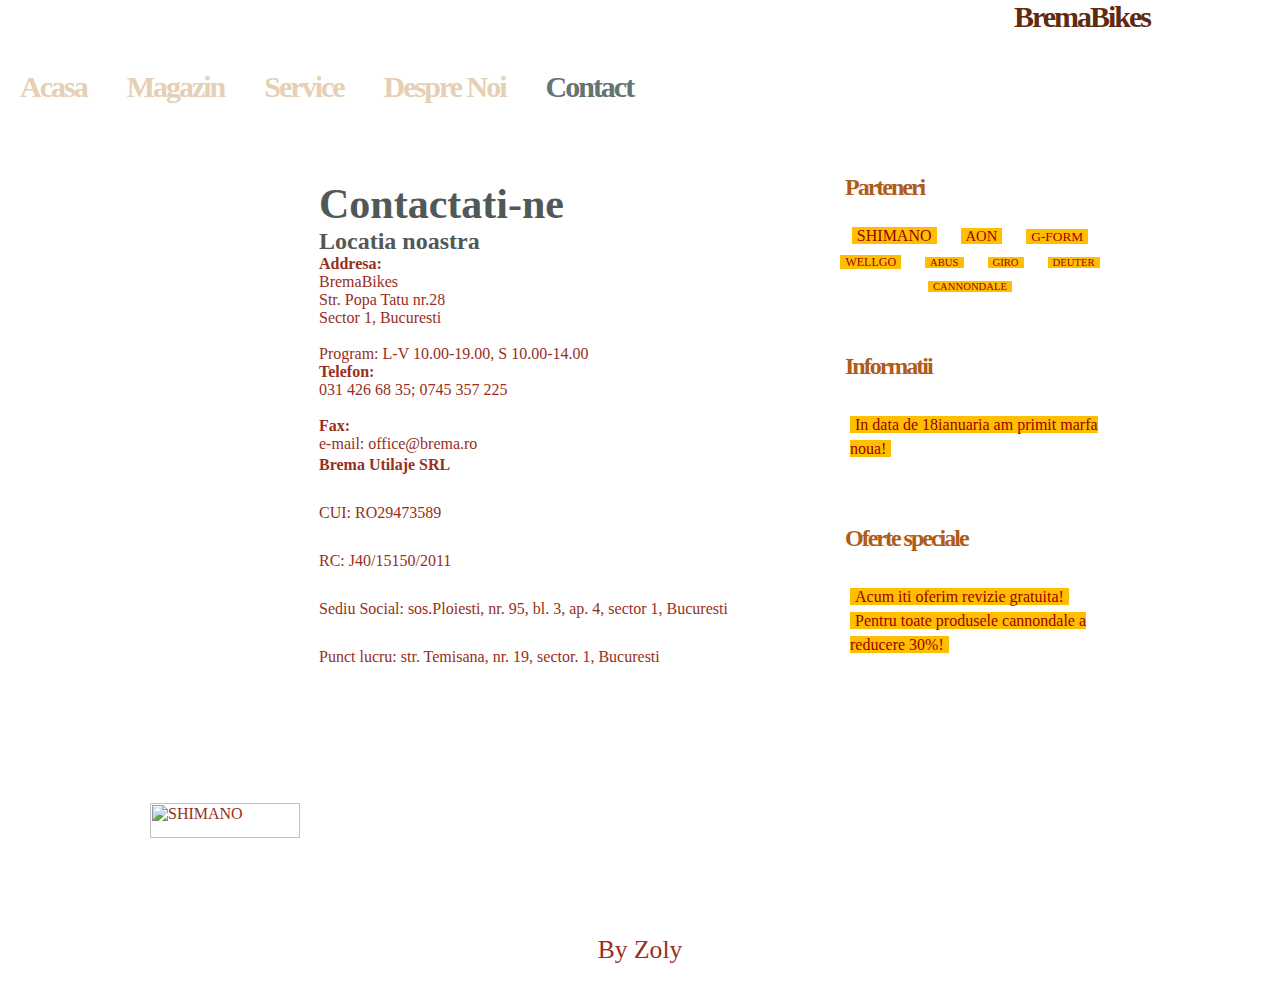
==== contact.html @ 4f17f0d9 "Add files via upload" ====
<!DOCTYPE html">
<html> <head>

<meta http-equiv="content-type" content="text/html; charset=utf-8" />

<meta name="keywords" content="" />
<meta name="description" content="" />
<link href="default.css" rel="stylesheet" type="text/css" media="screen" />
</head>


<body>
<!-- start header -->
<div id="header">
<div id="logo">
<p>BremaBikes</p>
</div>
<div id="menu">
<ul>
<li><a href="home.html#">Acasa</a></li>
<li><a href="magazin.html">Magazin</a></li>
<li><a href="service.html">Service</a></li>
<li><a href="despre.html">Despre Noi</a></li>
<li class="current_page_item"><a href="contact.html">Contact</a></li>
</ul>
</div>
</div>
<!-- end header -->
<hr /><!-- start page -->
<div id="page"><!-- start content -->
<div id="content">
<div class="post">

<div class="entry">
  <h1>Contactati-ne</h1>
    <h2>Locatia noastra</h2>
    <div class="contact-info">
      <div class="content"><div class="left"><b>Addresa:</b><br />
        BremaBikes<br />
        Str. Popa Tatu nr.28<br />
Sector 1, Bucuresti<br />
<br />
Program: L-V 10.00-19.00, S 10.00-14.00</div>
      <div class="right">
                <b>Telefon:</b><br />
        031 426 68 35; 0745 357 225<br />
        <br />
                        <b>Fax:</b><br />
        e-mail: office@brema.ro              </div>
    </div>
    </div>

  <p>
	<strong>Brema Utilaje SRL</strong></p>
<p>
	CUI: RO29473589</p>
<p>
	RC: J40/15150/2011</p>
<p>
	Sediu Social: sos.Ploiesti, nr. 95, bl. 3, ap. 4, sector 1, Bucuresti
	</p>
<p>
	Punct lucru: str. Temisana, nr. 19, sector. 1, Bucuresti</p>


</div>
<div class="bgbottom" style="clear: both;"></div>
</div>
<div id="contentbar">

</div>
</div>
<!-- end content -->
<!-- start sidebar -->
<div id="sidebar">
<ul>

<li id="tag_cloud" class="widget widget_tag_cloud">
<h2 class="widgettitle">Parteneri</h2>
<a href="#" style="font-size: 12pt;">SHIMANO</a>
<a href="#" style="font-size: 11pt;">AON</a>
<a href="#" style="font-size: 10pt;">G-FORM</a>
<a href="#" style="font-size: 9pt;">WELLGO</a>
<a href="#" style="font-size: 8pt;">ABUS</a>
<a href="#" style="font-size: 8pt;">GIRO</a>
<a href="#" style="font-size: 8pt;">DEUTER</a>
<a href="#" style="font-size: 8pt;">CANNONDALE</a>
</li>
<li id="categories-1" class="widget widget_categories">
<h2 class="widgettitle">Informatii</h2>
<ul>
<li><a href="#">In data de 18ianuaria am primit marfa noua!</a></li>

</ul>
</li>
<li id="archives" class="widget widget_archives">
<h2 class="widgettitle">Oferte speciale</h2>
<ul>
<li><a href="#">Acum iti oferim revizie gratuita!</a></li>
<li><a href="#">Pentru toate produsele cannondale a reducere 30%!</a></li>
</ul>
</li>
</ul>
</div>
<!-- end sidebar --></div>
<!-- end page -->
<hr /><!-- start footer -->
<div id="footer">
<img src="images/shimano.jpg" alt="SHIMANO"style="width:150;height:35px;" >


</div>
<!-- end footer -->
<div style="font-size: 1.6em; text-align: center; margin-top: 1em; margin-bottom: 1em;">By Zoly
</div>
</body></html>
---- default.css ----
* {
	margin: 0;
	padding: 0;
}

body {
	background: url(images/img01.jpg);
	font-family: Georgia, "Times New Roman", Times, serif;
	font-size: 16px;
	color: #972F1C;
}

h1, h2, h3 {
	
	color: #505956;
}

h1 {
	font-size: 42px;
}

hr {
	display: none;
}

a {
	color: #990000;
}

a:hover {
	text-decoration: none;
}

/* Header */

#header {
	height: 160px;
	background: url(images/img02.jpg);
}

#logo {
	height: 40px;
	padding-right: 130px;
	background: url(images/img03.jpg) no-repeat right top;
	text-align: right;
}

#logo h1, #logo p, #logo a {
	display: inline;
	text-decoration: none;
	
	letter-spacing: -2px;
	font-size: 30px;
	font-weight: bold;
	color: #612A0F;
}

#menu {
	height: 96px;
}

#menu ul {
	list-style: none;
}

#menu li {
	float: left;
	height: 96px;

}

#menu a {
	float: left;
	height: 66px;
	padding: 30px 20px 0 20px;
	text-decoration: none;
	letter-spacing: -2px;
	font-size: 30px;
	font-weight: bold;
	color: #E6CFB4;
	text-align:center;
			

}

#menu a:hover {
	color: #FFFFFF;
}

#menu li.current_page_item a {
	background: url(images/img04.jpg) repeat-x;
	color: #647472;
}

/* Page */

#page {
	width: 980px;
	margin: 0 auto;
}

#page p,
#page ul,
#page ol {
	margin-bottom: 1.5em;
	line-height: 150%;
}

#page ul,
#page ol {
	list-style-position: inside;
}

/* Content */

#content {
	float: left;
	width: 680px;
	background: url(images/img09.jpg) no-repeat right top;
}

/* Post Block */

.post {
	background: url(images/img06.jpg) repeat-y 147px 0;
}

.post .bgbottom {
	height: 60px;
	background: url(images/img07.jpg) no-repeat 147px 0;
}


.post .meta a {
	text-decoration: none;
	color: #333333;
}

.post .meta .d, .post .meta .c {
	display: block;
	font-size: 36px;
}

.post .meta .date, .post .meta .comments {
	display: block;
	padding: 95px 0 10px 0;
}

.post .title {
	margin-left: 149px;
	padding: 40px 40px 20px 20px;
	background: url(images/img08.jpg) no-repeat;
}

.post .title a {
	padding-right: 50px;
	text-decoration: none;
	letter-spacing: -3px;
	font-size: 32px;
	color: #505956;
}

.post .entry {
	margin: 0 33px 0 149px;
	padding: 20px 20px 0 20px;
	background: url(images/img11.jpg) no-repeat;
}

.post .entry a:link {
	padding: 0 5px;
	background: #E29269 url(images/img12.gif);
	text-decoration: none;
	color: #FFFFFF;
}

.post .entry a:hover {
	background: #A54112;
	color: #FFFFFF;
}

/* Content Bar - The widget-ready sidebar in the content area. */

#contentbar {
	clear: both;
	padding-top: 20px;
}

#contentbar ul {
	margin: 0;
	padding: 0;
	list-style: none;
}

#contentbar li {
	display: block;
	float: left;
	width: 325px;
	margin-left: 10px;
	background: url(images/img14.jpg) repeat-y;
}

#contentbar li ul {
	padding: 0 20px 40px 20px;
	background: url(images/img15.jpg) no-repeat left bottom;
}

#contentbar li li {
	float: none;
	width: auto;
	margin: 0;
	padding: 5px 0 5px 30px;
	background: url(images/img18.gif) no-repeat left center;
}

#contentbar .widgettitle {
	padding: 45px 20px 20px 20px;
	background: url(images/img13.jpg) no-repeat;
	letter-spacing: -2px;
}


/* Sidebar */

#sidebar {
	float: right;
	width: 300px;
}

#sidebar ul {
	margin: 0;
	padding: 0;
	list-style: none;
}

#sidebar li {
	position: relative;
	margin-bottom: 20px;
	background: url(images/img21.jpg) repeat-y;
}

#sidebar li ul{
	padding: 20px 20px 30px 20px;
	background: url(images/img22.jpg) no-repeat left bottom;
}

#sidebar li li {
	margin: 0;
	background: none;
}

#sidebar .widgettitle {
	padding: 15px;
	background: url(images/img20.jpg) no-repeat;
	letter-spacing: -2px;
	color: #AF5B19;
}

#sidebar a:link {
	padding: 0 5px;
	background: #FFBF00 url(images/img23.gif);
	text-decoration: none;
}

#sidebar a:hover {
	background: #E29269 url(images/img12.gif);
	color: #FFFFFF;
}




/* Tag Cloud */

#tag_cloud {
	padding-bottom: 20px;
	text-align: center;
}

#tag_cloud .widgettitle {
	margin-bottom: 10px;
	text-align: left;
}

#tag_cloud a {
	margin: 0 20px 0 0;
}

/* Footer */

#footer {
	clear: both;
	width: 980px;
	height: 76px;
	margin: 0 auto;
	padding: 30px 0;
	background: url(images/img24.jpg) no-repeat left center;
}

#footer p {
	margin: 0;
	padding: 10px 0 0 20px;
	font-size: smaller;
	font-weight: bold;
	letter-spacing: -1px;
}


/*Pentru Slideshow*/
<style>
* {box-sizing: border-box;}

.mySlides {display: none;}
img {vertical-align: middle;}

/* Slideshow container */
.slideshow-container {
  max-width: 1000px;
  position: relative;
  margin: auto;
}

/* Caption text */
.text {
  color: #f2f2f2;
  font-size: 15px;
  padding: 8px 12px;
  position: absolute;
  bottom: 8px;
  width: 100%;
  text-align: center;
}

/* Number text (1/3 etc) */
.numbertext {
  color: #f2f2f2;
  font-size: 12px;
  padding: 8px 12px;
  position: absolute;
  top: 0;
}

/* The dots/bullets/indicators */
.dot {
  height: 15px;
  width: 15px;
  margin: 0 2px;
  background-color: #bbb;
  border-radius: 50%;
  display: inline-block;
  transition: background-color 0.6s ease;
}

.active {
  background-color: #717171;
}

/* Fading animation */
.fade {
  -webkit-animation-name: fade;
  -webkit-animation-duration: 1.5s;
  animation-name: fade;
  animation-duration: 1.5s;
}

@-webkit-keyframes fade {
  from {opacity: .4} 
  to {opacity: 1}
}

@keyframes fade {
  from {opacity: .4} 
  to {opacity: 1}
}

/* On smaller screens, decrease text size */
@media only screen and (max-width: 300px) {
  .text {font-size: 11px}
}
</style>
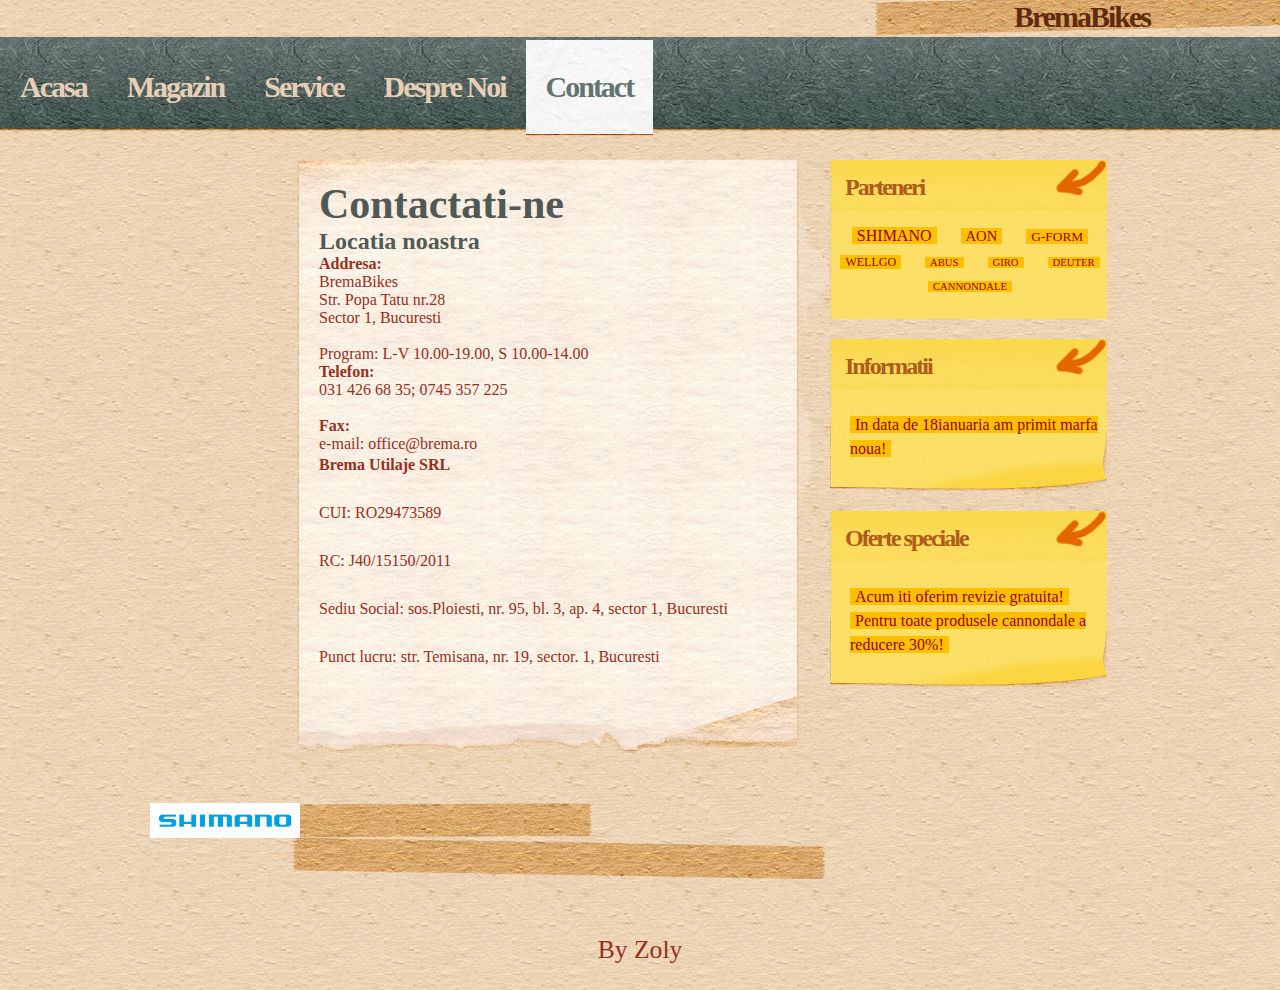
==== commit 90e91d6a: "Add files via upload" ====
--- a/contact.html
+++ b/contact.html
@@ -106,7 +106,7 @@
 <!-- end page -->
 <hr /><!-- start footer -->
 <div id="footer">
-<img src="images/shimano.jpg" alt="SHIMANO"style="width:150;height:35px;" >
+<img src="shimano.jpg" alt="SHIMANO"style="width:150;height:35px;" >
 
 
 </div>
--- a/default.css
+++ b/default.css
@@ -6,7 +6,7 @@
 }
 
 body {
-	background: url(images/img01.jpg);
+	background: url(img01.jpg);
 	font-family: Georgia, "Times New Roman", Times, serif;
 	font-size: 16px;
 	color: #972F1C;
@@ -37,13 +37,13 @@
 
 #header {
 	height: 160px;
-	background: url(images/img02.jpg);
+	background: url(img02.jpg);
 }
 
 #logo {
 	height: 40px;
 	padding-right: 130px;
-	background: url(images/img03.jpg) no-repeat right top;
+	background: url(img03.jpg) no-repeat right top;
 	text-align: right;
 }
 
@@ -90,7 +90,7 @@
 }
 
 #menu li.current_page_item a {
-	background: url(images/img04.jpg) repeat-x;
+	background: url(img04.jpg) repeat-x;
 	color: #647472;
 }
 
@@ -118,18 +118,18 @@
 #content {
 	float: left;
 	width: 680px;
-	background: url(images/img09.jpg) no-repeat right top;
+	background: url(img09.jpg) no-repeat right top;
 }
 
 /* Post Block */
 
 .post {
-	background: url(images/img06.jpg) repeat-y 147px 0;
+	background: url(img06.jpg) repeat-y 147px 0;
 }
 
 .post .bgbottom {
 	height: 60px;
-	background: url(images/img07.jpg) no-repeat 147px 0;
+	background: url(img07.jpg) no-repeat 147px 0;
 }
 
 
@@ -151,7 +151,7 @@
 .post .title {
 	margin-left: 149px;
 	padding: 40px 40px 20px 20px;
-	background: url(images/img08.jpg) no-repeat;
+	background: url(img08.jpg) no-repeat;
 }
 
 .post .title a {
@@ -165,12 +165,12 @@
 .post .entry {
 	margin: 0 33px 0 149px;
 	padding: 20px 20px 0 20px;
-	background: url(images/img11.jpg) no-repeat;
+	background: url(img11.jpg) no-repeat;
 }
 
 .post .entry a:link {
 	padding: 0 5px;
-	background: #E29269 url(images/img12.gif);
+	background: #E29269 url(img12.gif);
 	text-decoration: none;
 	color: #FFFFFF;
 }
@@ -198,12 +198,12 @@
 	float: left;
 	width: 325px;
 	margin-left: 10px;
-	background: url(images/img14.jpg) repeat-y;
+	background: url(img14.jpg) repeat-y;
 }
 
 #contentbar li ul {
 	padding: 0 20px 40px 20px;
-	background: url(images/img15.jpg) no-repeat left bottom;
+	background: url(img15.jpg) no-repeat left bottom;
 }
 
 #contentbar li li {
@@ -211,12 +211,12 @@
 	width: auto;
 	margin: 0;
 	padding: 5px 0 5px 30px;
-	background: url(images/img18.gif) no-repeat left center;
+	background: url(img18.gif) no-repeat left center;
 }
 
 #contentbar .widgettitle {
 	padding: 45px 20px 20px 20px;
-	background: url(images/img13.jpg) no-repeat;
+	background: url(img13.jpg) no-repeat;
 	letter-spacing: -2px;
 }
 
@@ -237,12 +237,12 @@
 #sidebar li {
 	position: relative;
 	margin-bottom: 20px;
-	background: url(images/img21.jpg) repeat-y;
+	background: url(img21.jpg) repeat-y;
 }
 
 #sidebar li ul{
 	padding: 20px 20px 30px 20px;
-	background: url(images/img22.jpg) no-repeat left bottom;
+	background: url(img22.jpg) no-repeat left bottom;
 }
 
 #sidebar li li {
@@ -252,19 +252,19 @@
 
 #sidebar .widgettitle {
 	padding: 15px;
-	background: url(images/img20.jpg) no-repeat;
+	background: url(img20.jpg) no-repeat;
 	letter-spacing: -2px;
 	color: #AF5B19;
 }
 
 #sidebar a:link {
 	padding: 0 5px;
-	background: #FFBF00 url(images/img23.gif);
+	background: #FFBF00 url(img23.gif);
 	text-decoration: none;
 }
 
 #sidebar a:hover {
-	background: #E29269 url(images/img12.gif);
+	background: #E29269 url(img12.gif);
 	color: #FFFFFF;
 }
 
@@ -295,7 +295,7 @@
 	height: 76px;
 	margin: 0 auto;
 	padding: 30px 0;
-	background: url(images/img24.jpg) no-repeat left center;
+	background: url(img24.jpg) no-repeat left center;
 }
 
 #footer p {
